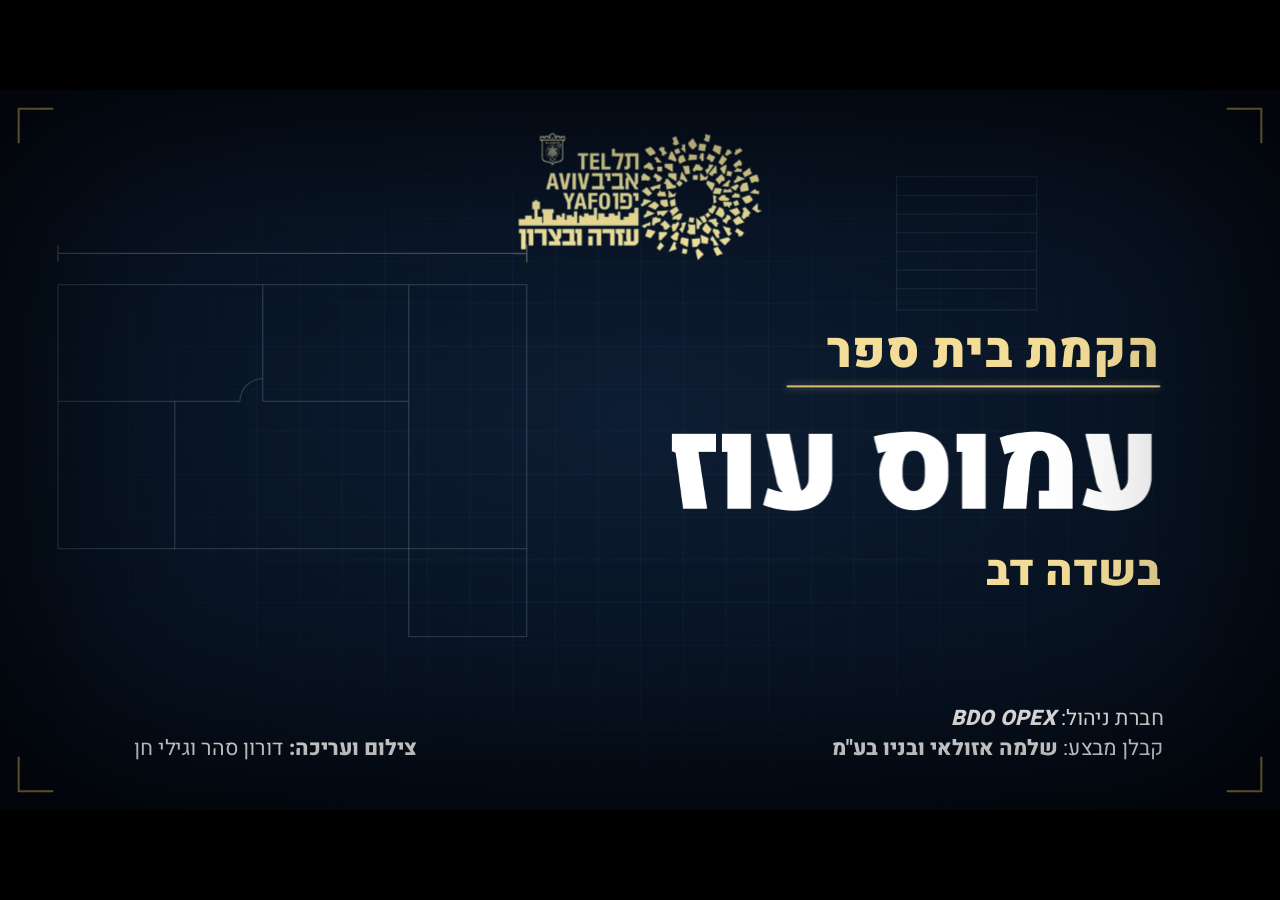
==== amos-oz/index.html @ 19e55791 "Add animated title slide for Amos Oz school Co-Authored-By: Claude Opus 5.5 <noreply@anthropic.com> " ====
<!doctype html>
<html lang="he" dir="rtl">
<head>
<meta charset="utf-8">
<meta name="viewport" content="width=device-width, initial-scale=1">
<title>הקמת בית ספר עמוס עוז</title>
<link rel="preconnect" href="https://fonts.googleapis.com">
<link rel="preconnect" href="https://fonts.gstatic.com" crossorigin>
<link href="https://fonts.googleapis.com/css2?family=Heebo:wght@400;500;700;800;900&display=swap" rel="stylesheet">
<style>
  :root {
    --bg: #07111f;
    --bg2: #0d1d33;
    --gold: #f3dd98;
    --gold-deep: #d9bb68;
    --white: #ffffff;
    --line: rgba(120, 150, 170, .28);
  }
  * { box-sizing: border-box; margin: 0; padding: 0; }
  html, body { width: 100%; height: 100%; background: #000; overflow: hidden; }
  body { display: grid; place-items: center; font-family: "Heebo", sans-serif; }

  /* 1920x1080 stage, scaled to fit the window */
  .stage {
    position: absolute; left: 50%; top: 50%;
    width: 1920px; height: 1080px;
    transform: translate(-50%, -50%) scale(var(--s, 1));
    overflow: hidden;
    background: radial-gradient(ellipse 80% 70% at 50% 45%, var(--bg2) 0%, var(--bg) 70%, #040a14 100%);
    cursor: pointer;
  }
  .grid {
    position: absolute; inset: 0;
    background-image:
      linear-gradient(rgba(90,130,170,.07) 1px, transparent 1px),
      linear-gradient(90deg, rgba(90,130,170,.07) 1px, transparent 1px);
    background-size: 64px 64px;
    mask-image: radial-gradient(ellipse at center, #000 30%, transparent 85%);
    opacity: 0;
  }
  .vignette { position: absolute; inset: 0; box-shadow: inset 0 0 260px 60px rgba(0,0,0,.65); pointer-events: none; }

  svg.blueprint { position: absolute; inset: 0; width: 1920px; height: 1080px; }
  .blueprint .draw { fill: none; stroke: var(--line); stroke-width: 2; }
  .blueprint .faint { fill: none; stroke: rgba(120,150,170,.12); stroke-width: 2; }
  .blueprint .top { stroke: rgba(160,180,150,.35); }
  .blueprint .corner { fill: none; stroke: var(--gold-deep); stroke-width: 3; opacity: .85; }

  .logo {
    position: absolute; left: 770px; top: 55px; width: 380px; height: 205px;
  }
  .logo img { width: 100%; height: 100%; display: block; }

  .title-block { position: absolute; right: 180px; top: 355px; width: 900px; text-align: right; }
  .kicker {
    font-weight: 900; font-size: 74px; line-height: 1; color: var(--gold);
    letter-spacing: 1px; overflow: hidden; padding-bottom: 6px;
  }
  .kicker span { display: inline-block; }
  .rule {
    height: 3px; width: 560px; margin: 8px 0 0 auto;
    background: linear-gradient(to left, var(--gold), var(--gold-deep));
    transform-origin: right center; transform: scaleX(0);
    box-shadow: 0 0 12px rgba(243,221,152,.5);
  }
  .name {
    margin-top: 28px;
    font-weight: 900; font-size: 190px; line-height: 1; color: var(--white);
    white-space: nowrap; letter-spacing: -2px;
  }
  .name .ch { display: inline-block; will-change: transform, opacity, filter; }
  .name.glow { text-shadow: 0 0 18px rgba(255,255,255,.55), 0 0 60px rgba(160,200,255,.25); transition: text-shadow 1s ease; }
  .place {
    margin-top: 26px; font-weight: 900; font-size: 64px; line-height: 1; color: var(--gold);
    clip-path: inset(0 0 0 100%);
  }

  .credits { position: absolute; font-size: 32px; color: #fff; white-space: nowrap; }
  .credits b { font-weight: 800; }
  .credits .en { font-weight: 800; font-style: italic; letter-spacing: .5px; }
  .credits .line { display: block; overflow: hidden; line-height: 1.4; }
  .credits .line > span { display: inline-block; transform: translateY(110%); }
  .credits.right { right: 175px; top: 920px; text-align: right; }
  .credits.left  { right: 1295px; top: 965px; text-align: right; }

  .shine {
    position: absolute; inset: 0; pointer-events: none;
    background: linear-gradient(105deg, transparent 40%, rgba(255,255,255,.08) 50%, transparent 60%);
    transform: translateX(-120%);
  }

  .hint {
    position: fixed; bottom: 14px; left: 16px; color: rgba(255,255,255,.4);
    font: 500 14px "Heebo", sans-serif; opacity: 0; transition: opacity .6s; pointer-events: none;
  }
  .hint.show { opacity: 1; }
</style>
</head>
<body>
<div class="stage" id="stage">
  <div class="grid" id="grid"></div>

  <svg class="blueprint" viewBox="0 0 1920 1080" aria-hidden="true">
    <!-- floor plan -->
    <g id="plan">
      <path class="draw top" d="M87 232 V258 M87 245 H790 M790 232 V258"/>
      <path class="draw" d="M87 292 H790 V820 H613 V688 H87 Z"/>
      <path class="draw" d="M394 292 V467"/>
      <path class="draw" d="M613 292 V688 H790"/>
      <path class="draw" d="M87 467 H360 M394 467 H613"/>
      <path class="draw" d="M262 467 V688"/>
      <path class="draw" d="M360 467 A34 34 0 0 1 394 433"/>
    </g>
    <!-- faint spec table on the right -->
    <g id="table">
      <path class="faint" d="M1345 130 H1555 V330 H1345 Z"/>
      <path class="faint" d="M1345 158 H1555 M1345 186 H1555 M1345 214 H1555 M1345 242 H1555 M1345 270 H1555 M1345 298 H1555"/>
    </g>
    <!-- corner brackets -->
    <g id="corners">
      <path class="corner" d="M28 80 V28 H80"/>
      <path class="corner" d="M1840 28 H1892 V80"/>
      <path class="corner" d="M28 1000 V1052 H80"/>
      <path class="corner" d="M1840 1052 H1892 V1000"/>
    </g>
  </svg>

  <div class="logo" id="logo"><img src="logo.png" alt="עיריית תל אביב-יפו · עזרה ובצרון"></div>

  <div class="title-block">
    <div class="kicker" id="kicker"><span>הקמת בית ספר</span></div>
    <div class="rule" id="rule"></div>
    <div class="name" id="name">עמוס עוז</div>
    <div class="place" id="place">בשדה דב</div>
  </div>

  <div class="credits right" id="creditsR">
    <span class="line"><span>חברת ניהול: <span class="en" dir="ltr">BDO OPEX</span></span></span>
    <span class="line"><span>קבלן מבצע: <b>שלמה אזולאי ובניו בע"מ</b></span></span>
  </div>
  <div class="credits left" id="creditsL">
    <span class="line"><span><b>צילום ועריכה:</b> דורון סהר וגילי חן</span></span>
  </div>

  <div class="shine" id="shine"></div>
  <div class="vignette"></div>
</div>
<div class="hint" id="hint">לחצו להפעלה מחדש</div>

<script>
  // Fit the fixed 1920x1080 stage into the window
  const stage = document.getElementById('stage');
  function fit() {
    const s = Math.min(innerWidth / 1920, innerHeight / 1080);
    stage.style.setProperty('--s', s);
  }
  addEventListener('resize', fit); fit();

  // Split the main name into per-letter spans
  const nameEl = document.getElementById('name');
  const nameText = nameEl.textContent;
  nameEl.innerHTML = [...nameText].map(c =>
    c === ' ' ? '<span class="ch">&nbsp;</span>' : `<span class="ch">${c}</span>`).join('');

  const $ = id => document.getElementById(id);
  const ease = 'cubic-bezier(.2,.8,.2,1)';
  const easeBack = 'cubic-bezier(.34,1.56,.64,1)';
  let running = [];

  function anim(el, frames, opts) {
    const a = el.animate(frames, { fill: 'both', easing: ease, ...opts });
    running.push(a);
    return a;
  }

  function prepStroke(path) {
    const len = path.getTotalLength();
    path.style.strokeDasharray = len;
    path.style.strokeDashoffset = len;
    return len;
  }

  function play() {
    running.forEach(a => a.cancel());
    running = [];
    $('hint').classList.remove('show');
    nameEl.classList.remove('glow');

    // 0.0s  background grid
    anim($('grid'), [{ opacity: 0 }, { opacity: 1 }], { duration: 1400 });

    // 0.1s  corner brackets
    document.querySelectorAll('#corners path').forEach((p, i) => {
      const len = prepStroke(p);
      anim(p, [{ strokeDashoffset: len }, { strokeDashoffset: 0 }], { duration: 700, delay: 100 + i * 90 });
    });

    // 0.3s  blueprint lines draw in
    document.querySelectorAll('#plan path, #table path').forEach((p, i) => {
      const len = prepStroke(p);
      anim(p, [{ strokeDashoffset: len }, { strokeDashoffset: 0 }],
        { duration: 1600, delay: 300 + i * 140, easing: 'cubic-bezier(.65,0,.35,1)' });
    });

    // 0.6s  logo
    anim($('logo'), [
      { opacity: 0, transform: 'scale(.85) rotate(-4deg)', filter: 'blur(12px)' },
      { opacity: 1, transform: 'scale(1) rotate(0)', filter: 'blur(0)' }
    ], { duration: 1200, delay: 600 });

    // 1.4s  "הקמת בית ספר" rises from a mask
    anim($('kicker').firstElementChild, [
      { transform: 'translateY(105%)', opacity: 0 },
      { transform: 'translateY(0)', opacity: 1 }
    ], { duration: 800, delay: 1400 });

    // 1.8s  gold rule draws right-to-left
    anim($('rule'), [{ transform: 'scaleX(0)' }, { transform: 'scaleX(1)' }],
      { duration: 900, delay: 1800, easing: 'cubic-bezier(.65,0,.35,1)' });

    // 2.3s  "עמוס עוז" builds letter by letter (Hebrew reads right→left, so DOM order)
    const chars = nameEl.querySelectorAll('.ch');
    chars.forEach((ch, i) => {
      anim(ch, [
        { opacity: 0, transform: 'translateY(-70px) scale(1.35)', filter: 'blur(14px)' },
        { opacity: 1, transform: 'translateY(0) scale(1)', filter: 'blur(0)' }
      ], { duration: 750, delay: 2300 + i * 110, easing: easeBack });
    });
    const nameDone = 2300 + chars.length * 110 + 500;
    setTimer(() => nameEl.classList.add('glow'), nameDone);

    // name settles with a gentle pulse
    anim(nameEl, [
      { transform: 'scale(1)' }, { transform: 'scale(1.03)' }, { transform: 'scale(1)' }
    ], { duration: 700, delay: nameDone, easing: 'ease-in-out', fill: 'none' });

    // "בשדה דב" wipes in from the right
    anim($('place'), [
      { clipPath: 'inset(0 0 0 100%)', transform: 'translateX(-20px)' },
      { clipPath: 'inset(0 0 0 0%)', transform: 'translateX(0)' }
    ], { duration: 800, delay: nameDone - 150 });

    // credits slide up line by line
    const lines = [...document.querySelectorAll('#creditsR .line > span, #creditsL .line > span')];
    lines.forEach((l, i) => {
      anim(l, [{ transform: 'translateY(110%)' }, { transform: 'translateY(0)' }],
        { duration: 700, delay: nameDone + 500 + i * 220 });
    });

    // final light sweep across the slide
    const end = nameDone + 500 + lines.length * 220 + 500;
    anim($('shine'), [{ transform: 'translateX(-120%)' }, { transform: 'translateX(120%)' }],
      { duration: 1600, delay: end, easing: 'ease-in-out' });

    setTimer(() => $('hint').classList.add('show'), end + 1800);
  }

  let timers = [];
  function setTimer(fn, ms) { timers.push(setTimeout(fn, ms)); }
  function replay() { timers.forEach(clearTimeout); timers = []; play(); }

  stage.addEventListener('click', replay);
  addEventListener('keydown', e => { if (e.key === ' ' || e.key === 'Enter') replay(); });

  // Wait for the font so letters don't jump mid-animation
  (document.fonts ? document.fonts.ready : Promise.resolve()).then(play);
</script>
</body>
</html>
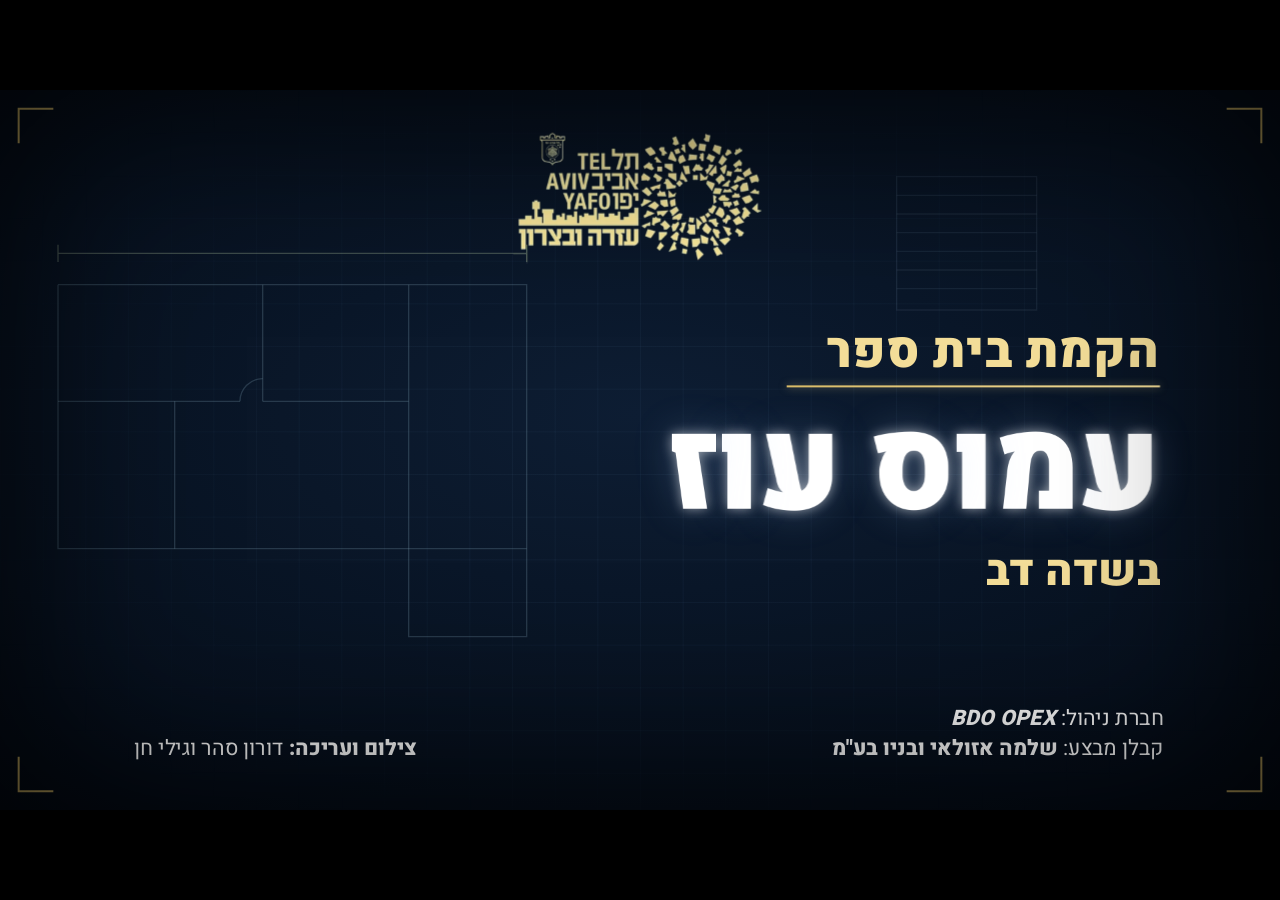
==== commit 62555fc5: "Bundle Heebo locally, add render mode and exported MP4 of title animation Co-Authored-By: Claude Opu" ====
--- a/amos-oz/index.html
+++ b/amos-oz/index.html
@@ -4,10 +4,13 @@
 <meta charset="utf-8">
 <meta name="viewport" content="width=device-width, initial-scale=1">
 <title>הקמת בית ספר עמוס עוז</title>
-<link rel="preconnect" href="https://fonts.googleapis.com">
-<link rel="preconnect" href="https://fonts.gstatic.com" crossorigin>
-<link href="https://fonts.googleapis.com/css2?family=Heebo:wght@400;500;700;800;900&display=swap" rel="stylesheet">
 <style>
+  @font-face { font-family: "Heebo"; font-weight: 400; font-display: block; src: url(fonts/heebo-hebrew-400-normal.woff2) format("woff2"); unicode-range: U+0590-05FF, U+200C-2010, U+20AA, U+25CC, U+FB1D-FB4F; }
+  @font-face { font-family: "Heebo"; font-weight: 400; font-display: block; src: url(fonts/heebo-latin-400-normal.woff2) format("woff2"); unicode-range: U+0000-00FF, U+2000-206F; }
+  @font-face { font-family: "Heebo"; font-weight: 800; font-display: block; src: url(fonts/heebo-hebrew-800-normal.woff2) format("woff2"); unicode-range: U+0590-05FF, U+200C-2010, U+20AA, U+25CC, U+FB1D-FB4F; }
+  @font-face { font-family: "Heebo"; font-weight: 800; font-display: block; src: url(fonts/heebo-latin-800-normal.woff2) format("woff2"); unicode-range: U+0000-00FF, U+2000-206F; }
+  @font-face { font-family: "Heebo"; font-weight: 900; font-display: block; src: url(fonts/heebo-hebrew-900-normal.woff2) format("woff2"); unicode-range: U+0590-05FF, U+200C-2010, U+20AA, U+25CC, U+FB1D-FB4F; }
+  @font-face { font-family: "Heebo"; font-weight: 900; font-display: block; src: url(fonts/heebo-latin-900-normal.woff2) format("woff2"); unicode-range: U+0000-00FF, U+2000-206F; }
   :root {
     --bg: #07111f;
     --bg2: #0d1d33;
@@ -69,7 +72,6 @@
     white-space: nowrap; letter-spacing: -2px;
   }
   .name .ch { display: inline-block; will-change: transform, opacity, filter; }
-  .name.glow { text-shadow: 0 0 18px rgba(255,255,255,.55), 0 0 60px rgba(160,200,255,.25); transition: text-shadow 1s ease; }
   .place {
     margin-top: 26px; font-weight: 900; font-size: 64px; line-height: 1; color: var(--gold);
     clip-path: inset(0 0 0 100%);
@@ -91,7 +93,7 @@
 
   .hint {
     position: fixed; bottom: 14px; left: 16px; color: rgba(255,255,255,.4);
-    font: 500 14px "Heebo", sans-serif; opacity: 0; transition: opacity .6s; pointer-events: none;
+    font: 400 14px "Heebo", sans-serif; opacity: 0; transition: opacity .6s; pointer-events: none;
   }
   .hint.show { opacity: 1; }
 </style>
@@ -166,6 +168,7 @@
   const ease = 'cubic-bezier(.2,.8,.2,1)';
   const easeBack = 'cubic-bezier(.34,1.56,.64,1)';
   let running = [];
+  const RENDER = new URLSearchParams(location.search).has('render');
 
   function anim(el, frames, opts) {
     const a = el.animate(frames, { fill: 'both', easing: ease, ...opts });
@@ -184,7 +187,6 @@
     running.forEach(a => a.cancel());
     running = [];
     $('hint').classList.remove('show');
-    nameEl.classList.remove('glow');
 
     // 0.0s  background grid
     anim($('grid'), [{ opacity: 0 }, { opacity: 1 }], { duration: 1400 });
@@ -227,7 +229,10 @@
       ], { duration: 750, delay: 2300 + i * 110, easing: easeBack });
     });
     const nameDone = 2300 + chars.length * 110 + 500;
-    setTimer(() => nameEl.classList.add('glow'), nameDone);
+    anim(nameEl, [
+      { textShadow: '0 0 0 rgba(255,255,255,0), 0 0 0 rgba(160,200,255,0)' },
+      { textShadow: '0 0 18px rgba(255,255,255,.55), 0 0 60px rgba(160,200,255,.25)' }
+    ], { duration: 1000, delay: nameDone, easing: 'ease' });
 
     // name settles with a gentle pulse
     anim(nameEl, [
@@ -252,7 +257,8 @@
     anim($('shine'), [{ transform: 'translateX(-120%)' }, { transform: 'translateX(120%)' }],
       { duration: 1600, delay: end, easing: 'ease-in-out' });
 
-    setTimer(() => $('hint').classList.add('show'), end + 1800);
+    if (!RENDER) setTimer(() => $('hint').classList.add('show'), end + 1800);
+    return end + 1600;
   }
 
   let timers = [];
@@ -262,8 +268,16 @@
   stage.addEventListener('click', replay);
   addEventListener('keydown', e => { if (e.key === ' ' || e.key === 'Enter') replay(); });
 
-  // Wait for the font so letters don't jump mid-animation
-  (document.fonts ? document.fonts.ready : Promise.resolve()).then(play);
+  // ?render → paused timeline driven frame by frame via window.seek(ms) (used for video export)
+  const fontsReady = document.fonts ? document.fonts.load('900 10px Heebo', 'אב').then(() => document.fonts.ready) : Promise.resolve();
+  fontsReady.then(() => {
+    if (!RENDER) return play();
+    window.duration = play();
+    running.forEach(a => a.pause());
+    window.seek = ms => running.forEach(a => { a.currentTime = ms; });
+    window.seek(0);
+    window.ready = true;
+  });
 </script>
 </body>
 </html>
